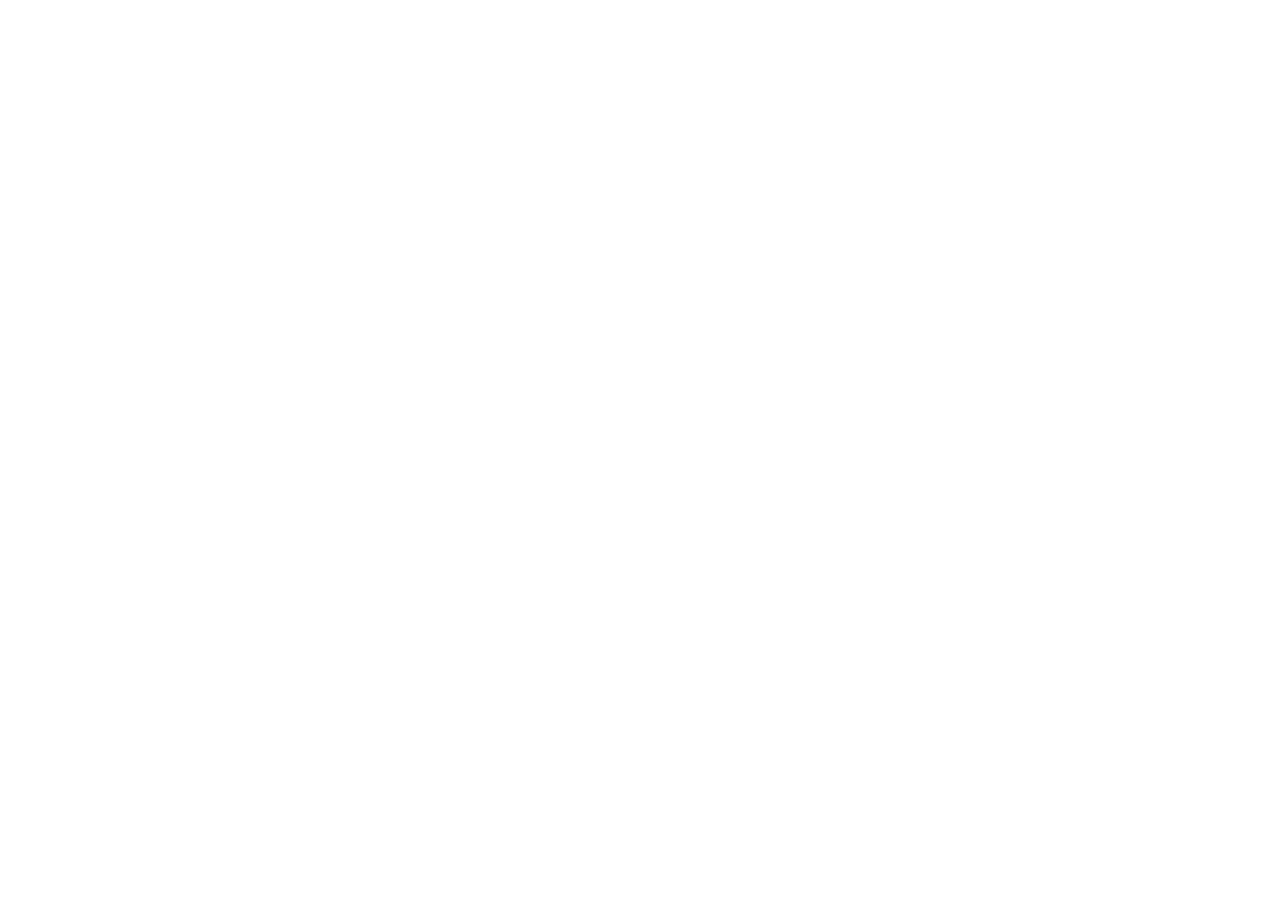
==== contact.html @ e170d67b "index.html added" ====
<!DOCTYPE html>
<html lang="en">
<head>
    <meta charset="UTF-8">
    <meta http-equiv="X-UA-Compatible" content="IE=edge">
    <meta name="viewport" content="width=device-width, initial-scale=1.0">
    <title>Document</title>
</head>
<body>
    
</body>
</html>
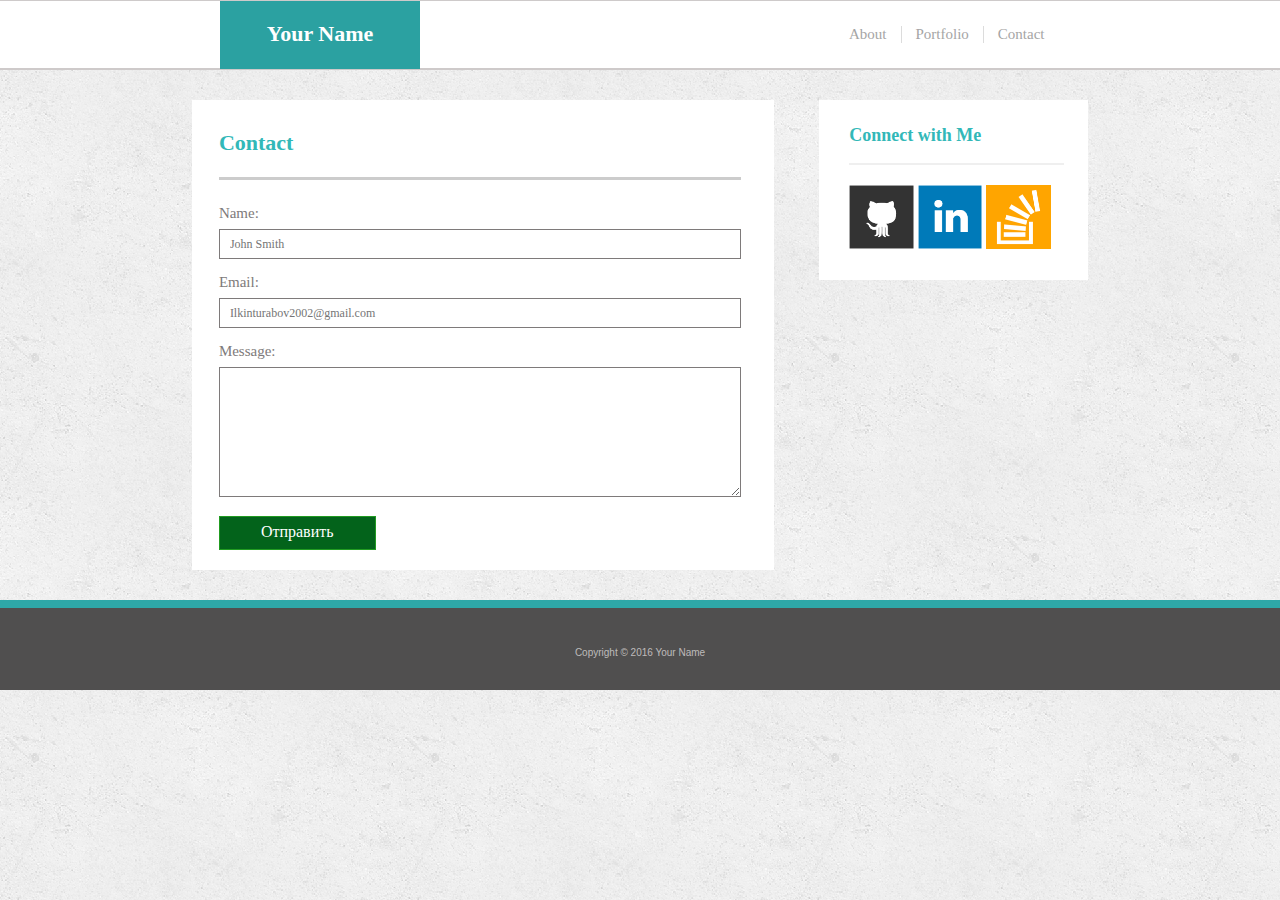
==== commit 858ad839: "project name portfolio completed" ====
--- a/contact.html
+++ b/contact.html
@@ -1,12 +1,90 @@
 <!DOCTYPE html>
 <html lang="en">
-<head>
-    <meta charset="UTF-8">
-    <meta http-equiv="X-UA-Compatible" content="IE=edge">
-    <meta name="viewport" content="width=device-width, initial-scale=1.0">
+  <head>
+    <meta charset="UTF-8" />
+    <meta http-equiv="X-UA-Compatible" content="IE=edge" />
+    <meta name="viewport" content="width=device-width, initial-scale=1.0" />
+    <link rel="stylesheet" href="./src/style/reset.css" />
+    <link rel="stylesheet" href="./src/style/index.css" />
     <title>Document</title>
-</head>
-<body>
-    
-</body>
-</html>+  </head>
+  <body>
+    <header>
+      <div class="header">
+        <div class="header-info">
+          <div class="header-info-name" title="Cahangir Asgerov">
+            <h1>Your Name</h1>
+          </div>
+        </div>
+        <nav>
+          <div class="nav">
+            <div class="nav-center">
+              <ul>
+                <li>
+                  <a class="About" target="_self" href="./index.html">About</a>
+                </li>
+                <li>
+                  <a class="Portfolio" target="_self" href="./portfolio.html"
+                    >Portfolio</a
+                  >
+                </li>
+                <li>
+                  <a class="Contact" target="_self" href="./contact.html"
+                    >Contact</a
+                  >
+                </li>
+              </ul>
+            </div>
+          </div>
+        </nav>
+      </div>
+    </header>
+    <main id="contactmain">
+      <div class="contact-main-center">
+        <!-- Contact section -->
+        <section id="contact-section1">
+          <div class="section1-info">Contact</div>
+          <div class="form">
+            <form method="" action="">
+              <label for="personalName">Name:</label>
+              <input
+                id="personalName"
+                type="text"
+                name="text"
+                placeholder="John Smith"
+                required
+              />
+              <label for="personalEmail">Email:</label>
+              <input
+                id="personalEmail"
+                type="email"
+                name="email"
+                placeholder="Ilkinturabov2002@gmail.com"
+                required
+              />
+              <label for="personalnote">Message:</label>
+              <textarea id="personalnote" required></textarea>
+              <button id="button" name="personalInformation">Отправить</button>
+            </form>
+          </div>
+        </section>
+        <!-- Connect with me section -->
+        <section id="section2">
+          <div class="section2-info">Connect with Me</div>
+          <a href="#" class="github"
+            ><img src="./src/img/github-128.png" alt="github-128"
+          /></a>
+          <a href="#" class="linkedin"
+            ><img src="./src/img/linkedin-128.png" alt="linkedin-128"
+          /></a>
+          <a href="#" class="stacoverflow"
+            ><img src="./src/img/stackoverflow-128.png" alt="stackoverflow-128"
+          /></a>
+        </section>
+      </div>
+    </main>
+    <footer>
+      <div class="footer"><h2>Copyright © 2016 Your Name</h2></div>
+    </footer>
+  </body>
+</html>
--- a/src/style/index.css
+++ b/src/style/index.css
@@ -0,0 +1,242 @@
+* {
+  box-sizing: border-box;
+}
+body {
+  background-image: url("../img/concrete_seamless.png");
+}
+header {
+  width: 100%;
+  height: 70px;
+  margin-bottom: 30px;
+}
+.header {
+  position: fixed;
+  width: 100%;
+  background-color: white;
+  border-bottom: 2px solid rgb(206, 202, 202);
+  border-top: 1px solid rgb(206, 202, 202);
+  height: 70px;
+  z-index: 100;
+}
+.header-info {
+  width: 50%;
+  float: left;
+}
+.header-info-name {
+  margin: 0 auto;
+  background-color: rgb(43, 161, 161);
+  font: bold 22px tahoma;
+  color: white;
+  text-align: center;
+  width: 200px;
+  height: 68px;
+  padding-top: 20px;
+  cursor: pointer;
+}
+.nav {
+  width: 50%;
+  float: left;
+}
+.nav-center {
+  width: 250px;
+  margin: 0 auto;
+}
+.nav-center ul li {
+  float: left;
+}
+.nav-center ul li a {
+  display: block;
+  text-decoration: none;
+  font: normal 15px tahoma;
+  color: rgb(165, 165, 165);
+  padding-left: 14px;
+  text-align: right;
+  margin-top: 25px;
+}
+.Portfolio,
+.Contact {
+  border-left: 1px solid gainsboro;
+  margin-left: 14px;
+}
+#aboutmain {
+  height: 420px;
+  width: 100%;
+}
+#portfoliomain {
+  height: 700px;
+  width: 100%;
+}
+#contactmain {
+  width: 100%;
+  height: 500px;
+}
+.main-center {
+  width: 70%;
+  margin: 0 auto;
+  height: 390px;
+}
+.portfolio-main-center {
+  width: 70%;
+  margin: 0 auto;
+  height: 670px;
+}
+.contact-main-center {
+  width: 70%;
+  margin: 0 auto;
+  height: 470px;
+}
+#section1 {
+  width: 65%;
+  height: 390px;
+  background-color: white;
+  float: left;
+  margin-right: 5%;
+  padding-left: 3%;
+}
+#portfolio-section1 {
+  width: 65%;
+  height: 670px;
+  background-color: white;
+  float: left;
+  margin-right: 5%;
+  padding-left: 3%;
+}
+#contact-section1 {
+  width: 65%;
+  height: 470px;
+  background-color: white;
+  float: left;
+  margin-right: 5%;
+  padding-left: 3%;
+}
+.section1-info {
+  width: 94%;
+  height: 80px;
+  font: bold 22px tahoma;
+  color: rgb(50, 184, 184);
+  padding-top: 30px;
+  border-bottom: 3px solid rgb(204, 204, 204);
+  margin-bottom: 25px;
+}
+.section1-img {
+  width: 94%;
+  height: 310px;
+  font-size: 16px;
+  color: rgb(105, 105, 105);
+  line-height: 30px;
+  letter-spacing: 0.5px;
+}
+.section1-img span {
+  display: block;
+}
+.section1-img img {
+  height: 120px;
+  margin-right: 20px;
+  float: left;
+}
+.portfolio-section1-img img {
+  width: 100%;
+  height: 100%;
+}
+.toptext {
+  width: 44%;
+  float: left;
+  object-fit: cover;
+  position: relative;
+}
+.toptext1,
+.toptext2 {
+  margin: 5px 26px 0 0;
+}
+.toptext2 ~ div {
+  margin: 30px 26px 0 0;
+}
+.toptext h2 {
+  position: absolute;
+  width: 100%;
+  height: 30%;
+  background-color: rgb(50, 184, 184);
+  bottom: 0;
+  margin-bottom: 5%;
+  font: bold 16px arial;
+  color: white;
+  text-align: center;
+  padding: 7%;
+  box-shadow: 0 0 10px 1px rgba(50, 184, 184, 0.623);
+  transition-property: transform;
+  transition-duration: 2s;
+  cursor: pointer;
+}
+.toptext h2:hover {
+  transform: rotate(180deg);
+}
+.form {
+  width: 94%;
+  height: 335px;
+}
+.form label {
+  display: block;
+  font: normal 15px tahoma;
+  color: rgb(126, 122, 122);
+  margin-bottom: 7px;
+}
+.form form input {
+  width: 100%;
+  height: 30px;
+  margin-bottom: 15px;
+  border: 1px solid rgb(126, 122, 122);
+  color: rgb(126, 122, 122);
+  font: normal 12px tahoma;
+  padding-left: 10px;
+}
+.form textarea {
+  width: 100%;
+  height: 130px;
+  margin-bottom: 16px;
+  border: 1px solid rgb(126, 122, 122);
+  color: rgb(126, 122, 122);
+  font: normal 12px tahoma;
+  padding-left: 10px;
+}
+#button {
+  background-color: rgb(3, 99, 27);
+  width: 30%;
+  cursor: pointer;
+  color: white;
+  border: 1px solid rgb(33, 155, 33);
+  font: normal 16px tahoma;
+  text-align: center;
+  padding: 6px 0 8px 0;
+}
+#section2 {
+  width: 30%;
+  height: 180px;
+  background-color: white;
+  padding-top: 25px;
+  padding-left: 30px;
+  float: left;
+}
+.section2-info {
+  color: rgb(50, 184, 184);
+  font: bold 18px tahoma;
+  width: 90%;
+  border-bottom: 2px solid rgba(220, 220, 220, 0.445);
+  height: 40px;
+}
+#section2 img {
+  width: 27%;
+  object-fit: cover;
+  margin-top: 20px;
+}
+.footer {
+  font-size: 10px;
+  font-family: "Lucida Sans", "Lucida Sans Regular", "Lucida Grande",
+    "Lucida Sans Unicode", Geneva, Verdana, sans-serif;
+  text-align: center;
+  border-top: 8px solid rgb(46, 168, 168);
+  background-color: rgb(80, 79, 79);
+  color: rgba(228, 225, 225, 0.74);
+  height: 90px;
+  padding-top: 40px;
+  clear: both;
+}
